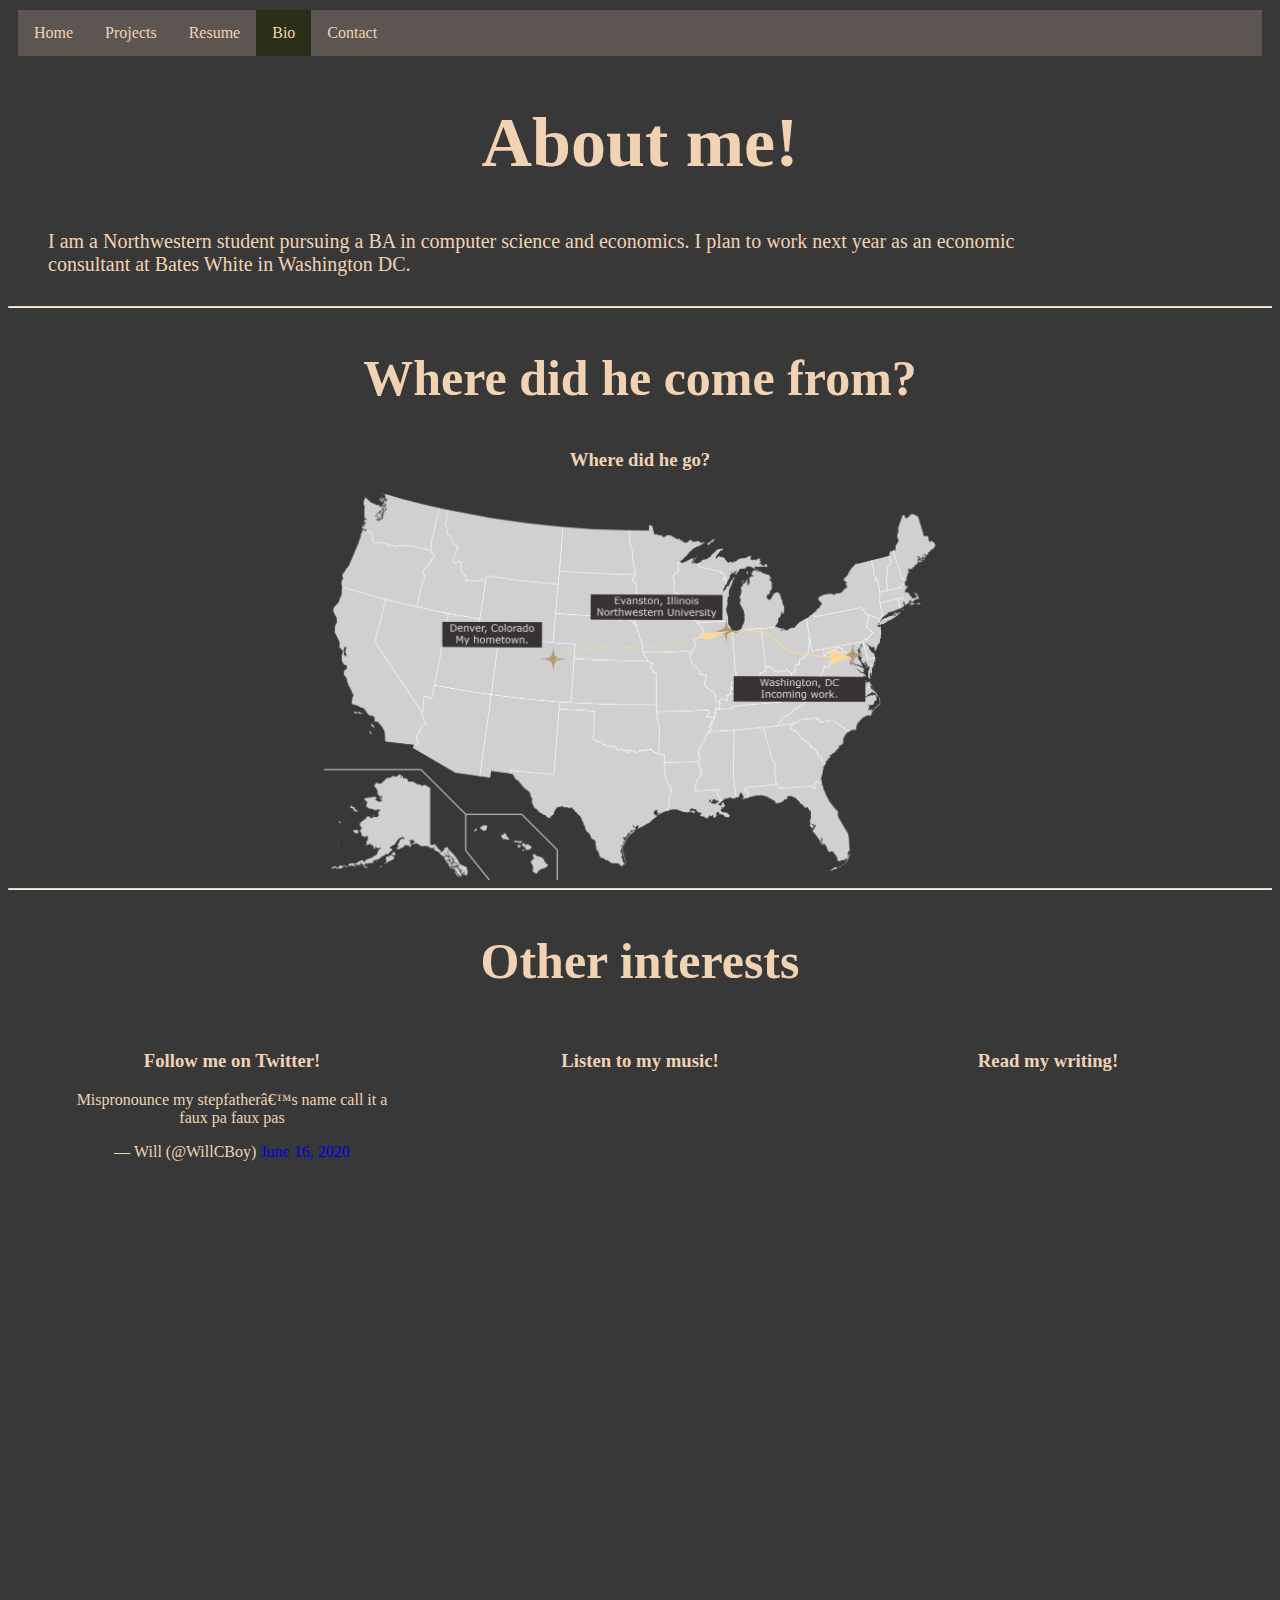
==== bio.html @ b1ce7126 "Initialize" ====
<html>
	<head>
        <title>Will Conboy</title>
        <link rel="stylesheet" type="text/css" href="styles.css"/>
    </head>
    <body>
        <header>
            <ul>
                <li><a href="index.html">Home</a></li>
                <li><a href="project.html">Projects</a></li>
                <li><a href="resume.html">Resume</a></li>
                <li><a href="bio.html" aria-current="true">Bio</a></li>
                <li><a href="contact.html">Contact</a></li>
            </ul>
        </header>
        <main>
            <h1>About me!</h1>
            <p class="bio"> 
                I am a Northwestern student pursuing a BA in computer science and economics. I plan to work next year as an economic consultant at Bates White in Washington DC. 
            </p>
            <hr>
            <h2>Where did he come from? </h2>
            <h3>Where did he go?</h3>
            <img src="images/map-annotated.png" alt="Screenshot showing Denver with an arrow to Evanston with an arrow to Washington DC" class="map">
            <hr>
            <h2>Other interests</h2>
            <section class="columns">
                <div id="column">
                    <h3>Follow me on Twitter!</h3>
                    <blockquote class="twitter-tweet"><p lang="en" dir="ltr">Mispronounce my stepfather’s name call it a faux pa faux pas</p>&mdash; Will (@WillCBoy) <a href="https://twitter.com/WillCBoy/status/1272949285898911750?ref_src=twsrc%5Etfw">June 16, 2020</a></blockquote> <script async src="https://platform.twitter.com/widgets.js" charset="utf-8"></script>
                </div>
                <div id="column">
                    <h3>Listen to my music!</h3>
                    <iframe style="border-radius:12px" src="https://open.spotify.com/embed/playlist/37i9dQZF1F0sijgNaJdgit?utm_source=generator" width="100%" height="380" frameBorder="0" allowfullscreen="" allow="autoplay; clipboard-write; encrypted-media; fullscreen; picture-in-picture" loading="lazy"></iframe>
                </div>
                <div id="column">
                    <h3>Read my writing!</h3>
                    <iframe width="480" height="373" frameborder="0" scrolling="no" marginheight="0" marginwidth="0" id="article display" title="Flipside Article titled student wonders when to ask about syllabus during professors 30 minute tangent on dead ex wife." src="https://www.northwesternflipside.net/2020/01/16/student-wonders-when-to-ask-about-syllabus-during-professors-30-minute-tangent-on-dead-ex-wife/"></iframe>
                </div>
            </section>
        </main>
    </body>
</html>
---- styles.css ----
body {
	background-color: #383838;
	color: #F1D3B3;
	text-align: center;
}

ul {
  list-style-type: none;
  margin: 10px;
  padding: 0;
  overflow: hidden;
  background-color: #5C5552;
}

li {
  float: left;
}

li a {
  display: block;
  color: #F1D3B3;
  text-align: center;
  padding: 14px 16px;
  text-decoration: none;
}
h1 {
	font-size: 70px;
}
h2 {
	font-size:50px;
}

/* Change the link color to #111 (black) on hover */
li a:hover {
  background-color: #111;
}

hr {
	border-top: 1px solid #F1D3B3;
}

[aria-current ='true']{
	background-color:#2b2e19;
}

#personal-info img {
	max-width: 15%;
	border-radius: 50%;  
	height: auto;  
	margin-top: 30px;
}

.projects, .project-page, .columns{
  display: flex;
  margin: 20px;
}

#project-half {
  flex: 1;
  margin:20px;
}

#project-text {
	flex:1;
	text-align: left;
	font-size: 25px;
	margin: auto;
}

#project-text2 {
	flex:1;
	text-align: right;
	font-size: 25px;
	margin: auto;
}

.project-page img {
	max-width: 90%;
	margin: 10px;
}

.projects img {
	height: 400px;
	max-width: 90%;
}

.projects img:hover {
	height: 450px;
	max-width: 90%;
}

iframe {
	max-width: 90%;
	height: 850px;
}

.map {
	max-width: 50%;
}

.bio {
	text-align: left;
	max-width:80%;
	margin-bottom:30px;
	margin-left: 40px;
	font-size: 20px;
}

#column{
	flex:1;
}

#column img:hover {
	width: 250px;
}

h4 {
	font-size: 30px;
	color: #86b4ba;
	text-decoration: none;
}
h4:hover{
	font-size: 32px;
}

a{
	text-decoration: none;
}
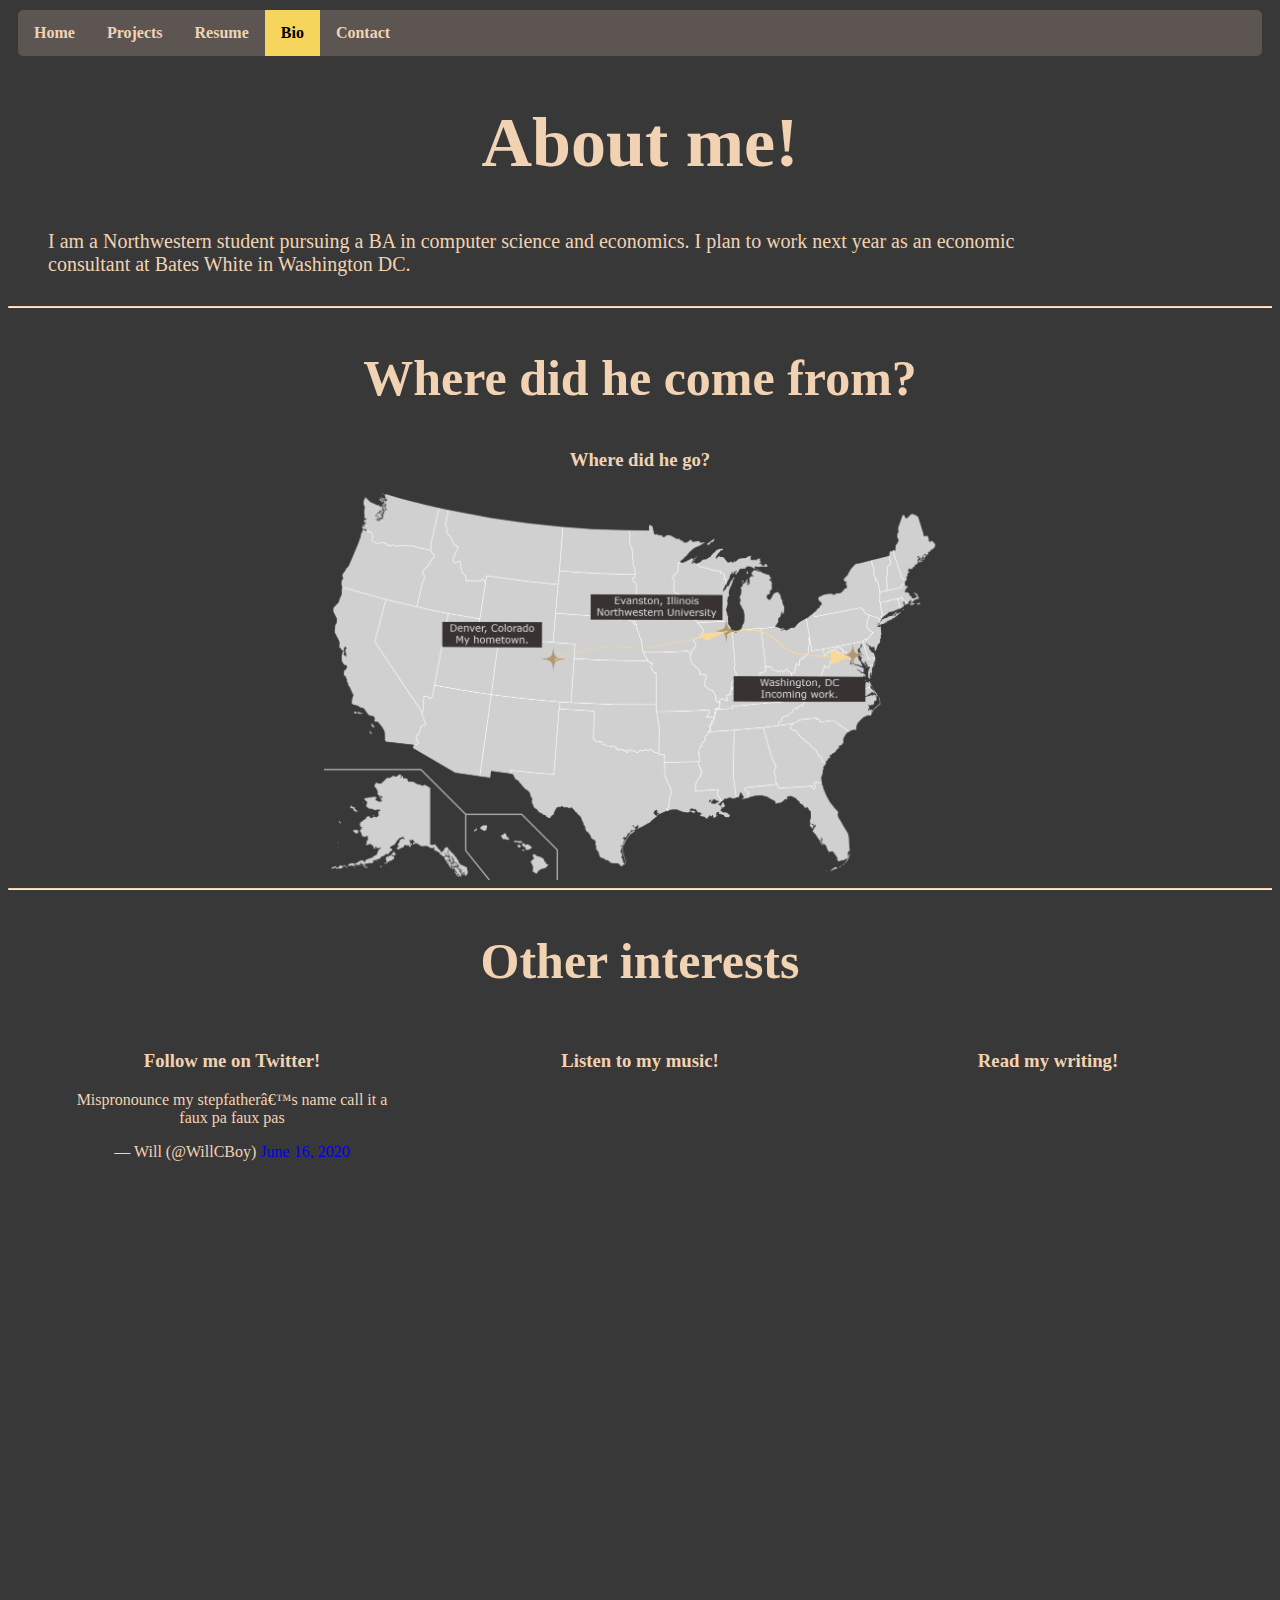
==== commit 11804edf: "More Aria stuff, better looks" ====
--- a/bio.html
+++ b/bio.html
@@ -1,4 +1,4 @@
-<html>
+<html lang="en">
 	<head>
         <title>Will Conboy</title>
         <link rel="stylesheet" type="text/css" href="styles.css"/>
--- a/styles.css
+++ b/styles.css
@@ -11,6 +11,8 @@
   padding: 0;
   overflow: hidden;
   background-color: #5C5552;
+	border-radius: 5px;
+	font-weight: bold;
 }
 
 li {
@@ -34,6 +36,7 @@
 /* Change the link color to #111 (black) on hover */
 li a:hover {
   background-color: #111;
+  color: #F1D3B3;
 }
 
 hr {
@@ -41,7 +44,8 @@
 }
 
 [aria-current ='true']{
-	background-color:#2b2e19;
+	background-color:#F6D55C;
+	color:black;
 }
 
 #personal-info img {
@@ -86,8 +90,7 @@
 }
 
 .projects img:hover {
-	height: 450px;
-	max-width: 90%;
+	opacity:60%;
 }
 
 iframe {
@@ -112,7 +115,7 @@
 }
 
 #column img:hover {
-	width: 250px;
+	opacity: 75%;
 }
 
 h4 {
